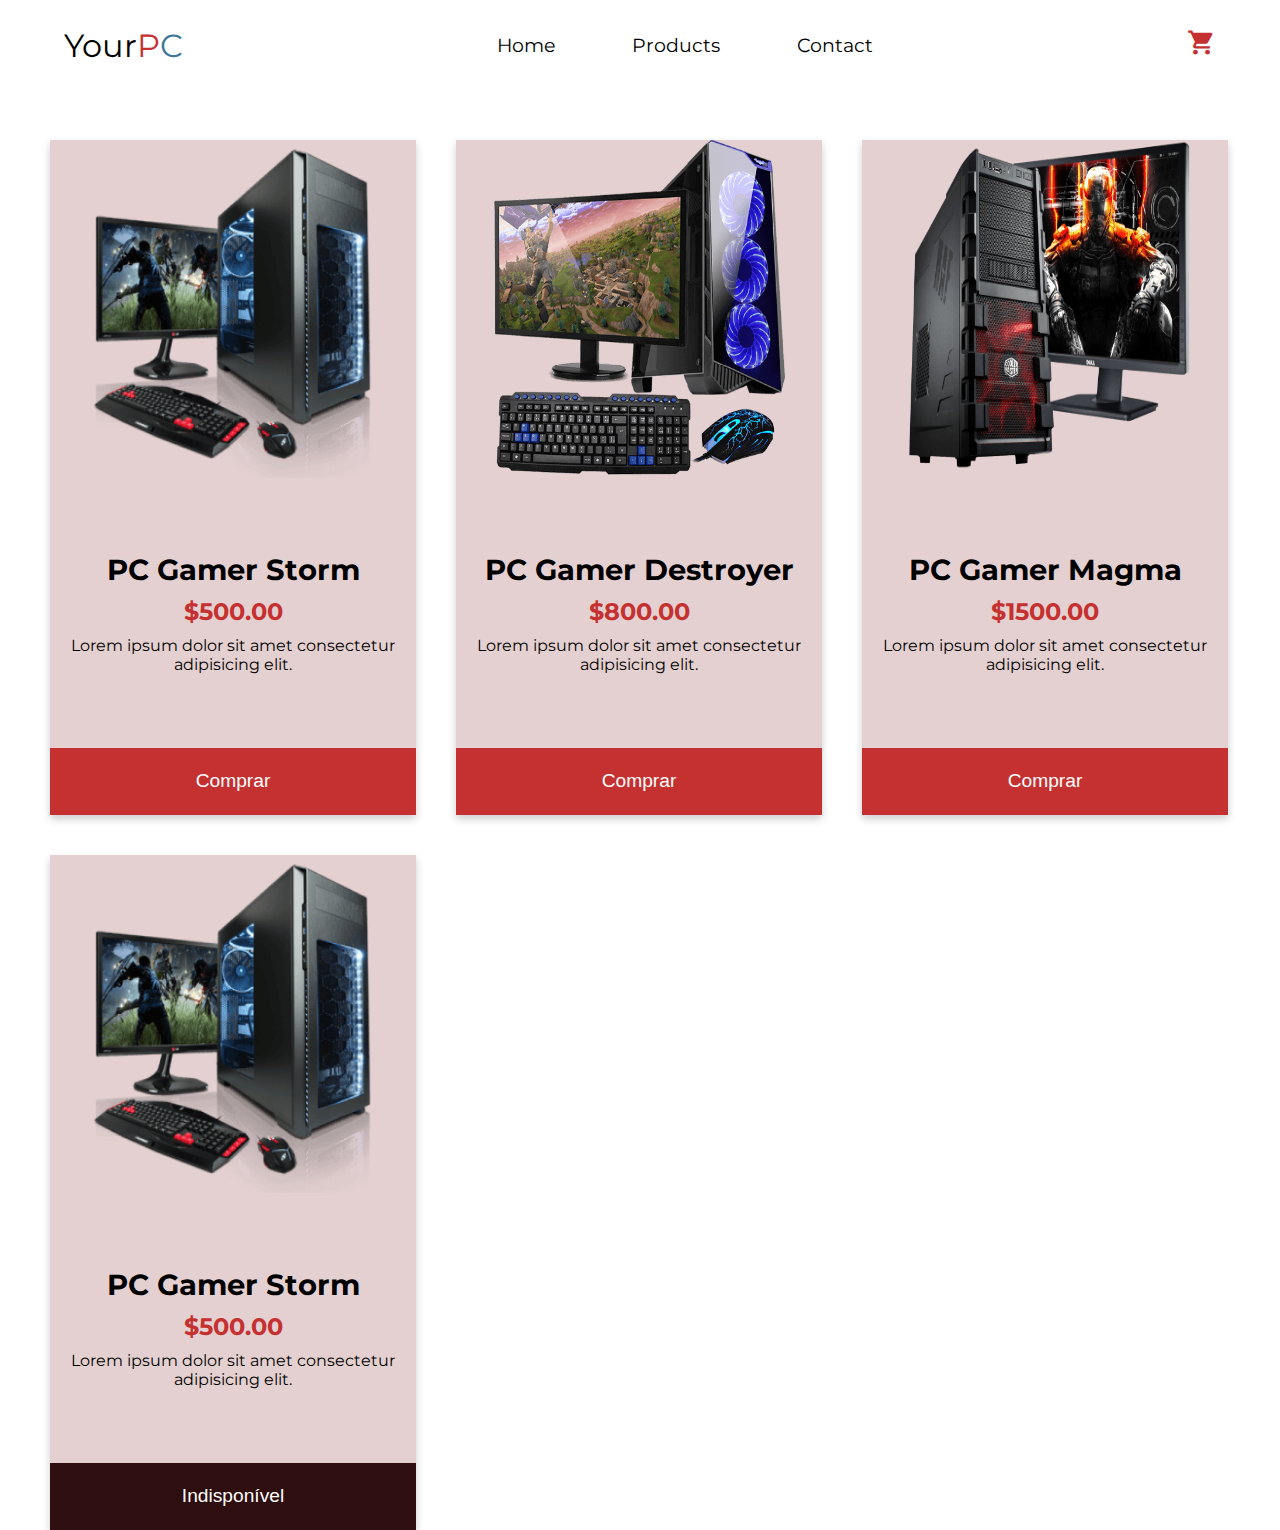
==== products.html @ d0541797 "novas páginas criadas" ====
<!DOCTYPE html>
<html lang="en">
<head>
    <meta charset="UTF-8">
    <meta name="viewport" content="width=device-width, initial-scale=1.0">
    <link href="https://fonts.googleapis.com/icon?family=Material+Icons" rel="stylesheet">
    <link href="https://fonts.googleapis.com/css2?family=Montserrat:ital,wght@0,500;0,600;1,400&display=swap" rel="stylesheet">
    <link rel="stylesheet" href="./css/products.css">
    <title>YourPC - Products</title>
</head>
<body>
    <header>
        <nav>
            <p class="logo">Your<span id="span-p">P</span><span id="span-c">C</span></p>
            <ul>
                <li><a href="./index.html" class="nav-link">Home</a></li>
                <li><a href="./products.html" class="nav-link">Products</a></li>
                <li><a href="./contact.html" class="nav-link">Contact</a></li>
            </ul>
            <div class="menu-icons">
                <a href="./cart.html"><i class="material-icons cart">shopping_cart</i></a>
                <a href="#"><i class="material-icons menu">menu</i></a>
            </div>
        </nav>
    </header>

    <main>
        <div class="product-card">
            <div class="thumbnail">
                <img src="./img/pc-1.png" alt="pc gamer">
            </div>
            <div class="product-info">
                <h1>PC Gamer Storm</h1>
                <h3>$500.00</h3>
                <p>Lorem ipsum dolor sit amet consectetur adipisicing elit.</p>
            </div>
            <div class="buy-cart">
                <button type="button" name="buy" class="buy">Comprar</button>
            </div>
        </div>

        <div class="product-card">
            <div class="thumbnail">
                <img src="./img/pc-2.png" alt="pc gamer">
            </div>
            <div class="product-info">
                <h1>PC Gamer Destroyer</h1>
                <h3>$800.00</h3>
                <p>Lorem ipsum dolor sit amet consectetur adipisicing elit.</p>
            </div>
            <div class="buy-cart">
                <button type="button" name="buy" class="buy">Comprar</button>
            </div>
        </div>
        <div class="product-card">
            <div class="thumbnail">
                <img src="./img/pc-3.png" alt="pc gamer">
            </div>
            <div class="product-info">
                <h1>PC Gamer Magma</h1>
                <h3>$1500.00</h3>
                <p>Lorem ipsum dolor sit amet consectetur adipisicing elit.</p>
            </div>
            <div class="buy-cart">
                <button type="button" name="buy" class="buy">Comprar</button>
            </div>
        </div>

        <div class="product-card">
            <div class="thumbnail">
                <img src="./img/pc-1.png" alt="pc gamer">
            </div>
            <div class="product-info">
                <h1>PC Gamer Storm</h1>
                <h3>$500.00</h3>
                <p>Lorem ipsum dolor sit amet consectetur adipisicing elit.</p>
            </div>
            <div class="buy-cart">
                <button type="button" name="buy" class="unavailable" disabled>Indisponível</button>
            </div>
        </div>

    </main>
    <i class="material-icons dark-mode" onclick="darkMode()">nights_stay</i>

    <script src="app.js"></script>
</body>
</html>
---- css/products.css ----
*{
    margin: 0;
    padding: 0;
    box-sizing: border-box;
}
body{
    width: 100%;
    height: 100vh;
    font-family: 'Montserrat', sans-serif;
    font-size: 100%;
    display: grid;
    grid-template-columns: 1fr;
    grid-template-rows: 10vh 90vh;
    justify-items: center;
    transition: background-color ease-in-out .6s,
    color ease-in-out .5s;
}

header{
    width: 90%;
    height: 10vh;
}
header nav{
    width: 100%;
    height: inherit;
    display: flex;
    align-items: center;
    justify-content: space-between;
}
header nav ul{
    list-style: none;
    display: flex;
}

header nav ul li a{
    text-decoration: none;
    margin: 2em;
    font-size: 1.2em;
    transition: color ease-in-out .4s;
    color: black;
}
header nav ul li a:hover{
    color: rgb(197, 48, 48);
    cursor: pointer;
}

header nav .logo{
    font-size: 2em;
    cursor: pointer;
}
header nav .logo #span-p{
    color: rgb(197, 48, 48);
}
header nav .logo #span-c{
    color: rgb(60, 117, 150);
}

header nav .menu-icons a{
    text-decoration: none;
}
header nav .menu-icons a .cart, .menu{
    color: rgb(197, 48, 48);
    font-size: 1.8em;
    transition: color ease-in-out .5s;
}
header nav .menu-icons a .cart:hover, .menu:hover{
    color: rgb(60, 117, 150);
}
header nav .menu-icons a .menu{
    display: none;
}

main{
    width: 100%;
    height: 100%;
    padding: 30px;
    display: flex;
    flex-wrap: wrap;
    align-items: center;
}

main .product-card{
    width: 30%;
    height: 90%;
    display: grid;
    grid-template-columns: 1fr;
    grid-template-rows: 50% 40% 10%; 
    align-items: center;
    justify-content: center;
    text-align: center;
    background-color: rgba(119, 21, 21, 0.2);
    margin: 20px;
    box-shadow: 0 4px 8px 0 rgba(0, 0, 0, 0.2);
    transition: transform linear .1s;
}

main .product-card:hover{
    transform: scale(1.02);
}

.product-card .thumbnail{
    width: 100%;
    height: 100%;
}
.product-card img{
    width:  80%;
    height: 100%;
}
.product-card .product-info{
    width: 100%;
    height: 100%;
    display: flex;
    flex-direction: column;
    align-items: center;
    justify-content: center;
}
.product-info h1{
    font-size: 1.8em;
}
.product-info h3{
    font-size: 1.5em;
    margin: 10px;
    color: rgb(197, 48, 48);
}

.product-card .buy-cart{
    width: 100%;
    height: 100%;
}
.buy-cart .buy{
    width: 100%;
    height: 100%;
    background-color:rgb(197, 48, 48);
    color: white;
    transition: background-color ease-in-out .5s;
    border: none;
    font-size: 1.2em;
}

.buy-cart .buy:hover{
    background-color:rgb(60, 117, 150);
    cursor: pointer;
}

.buy-cart .unavailable{
    width: 100%;
    height: 100%;
    background-color:rgb(46, 14, 14);
    color: white;
    transition: background-color ease-in-out .5s;
    border: none;
    font-size: 1.2em;
}

.buy-cart .unavailable:hover{
    background-color:rgb(18, 37, 48);
    cursor: not-allowed;
}









.dark-mode{
    position: fixed;
    bottom: 10px;
    right: 10px;
    font-size: 2em;
    color: rgb(197, 48, 48);
    transition: color ease-in-out .4s;
}
.dark-mode:hover{
    color: rgb(60, 117, 150);
    cursor: pointer;
}
.darkBody{
    background-color: black;
    color: #fff;
}


@media only screen and (max-width: 980px){
    
    header{
        width: 100%;
        height: 10vh;
    }
    header nav{
        width: 100%;
        height: inherit;
        display: flex;
        align-items: center;
        justify-content: space-around;
    }
    
}

@media only screen and (max-width: 700px){
    
    header{
        width: 100%;
        height: 10vh;
    }
    header nav{
        display: flex;
        align-items: center;
        justify-content: space-between;
        padding: 20px;
    }
    header nav ul{
        display: none;
    }
    header nav .menu-icons {
        width: 25%;
        display: flex;
        justify-content: space-between;
    }
    header nav .menu-icons a .menu{
        display: block;
    }
    
}
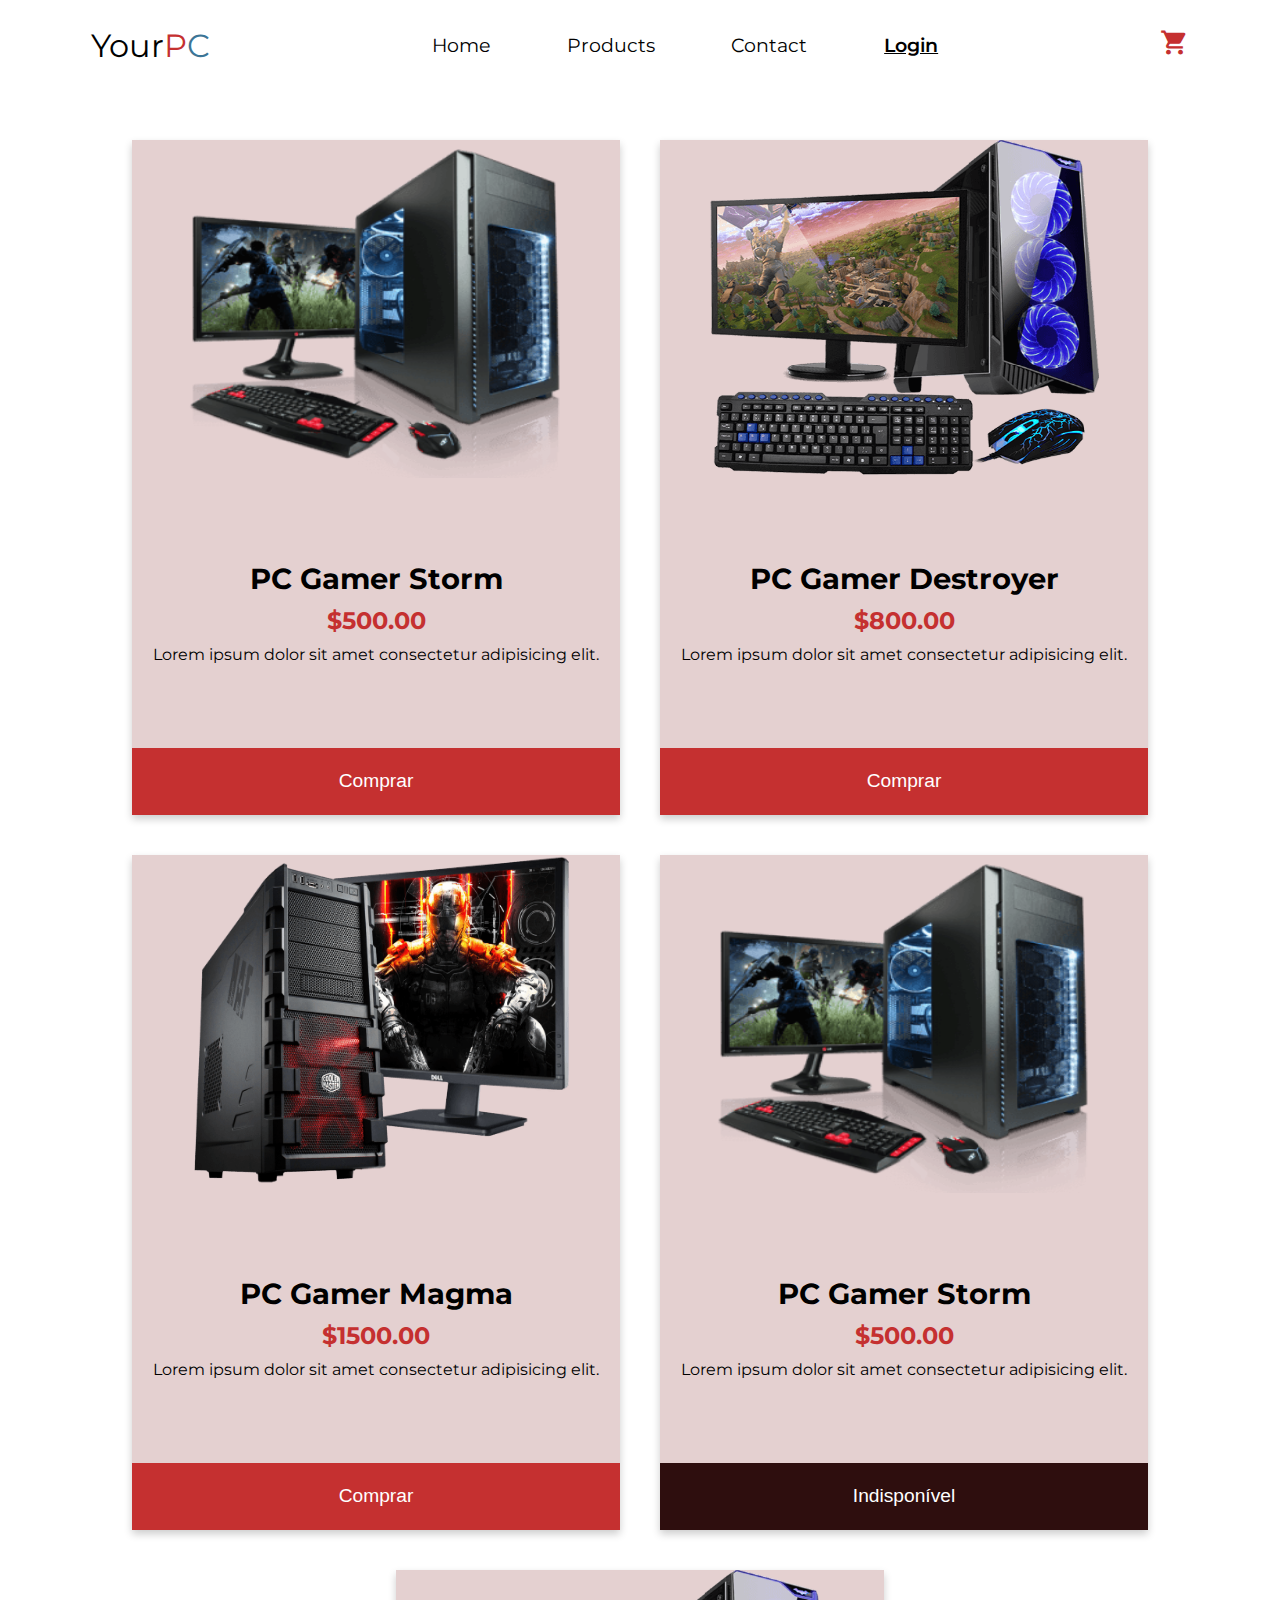
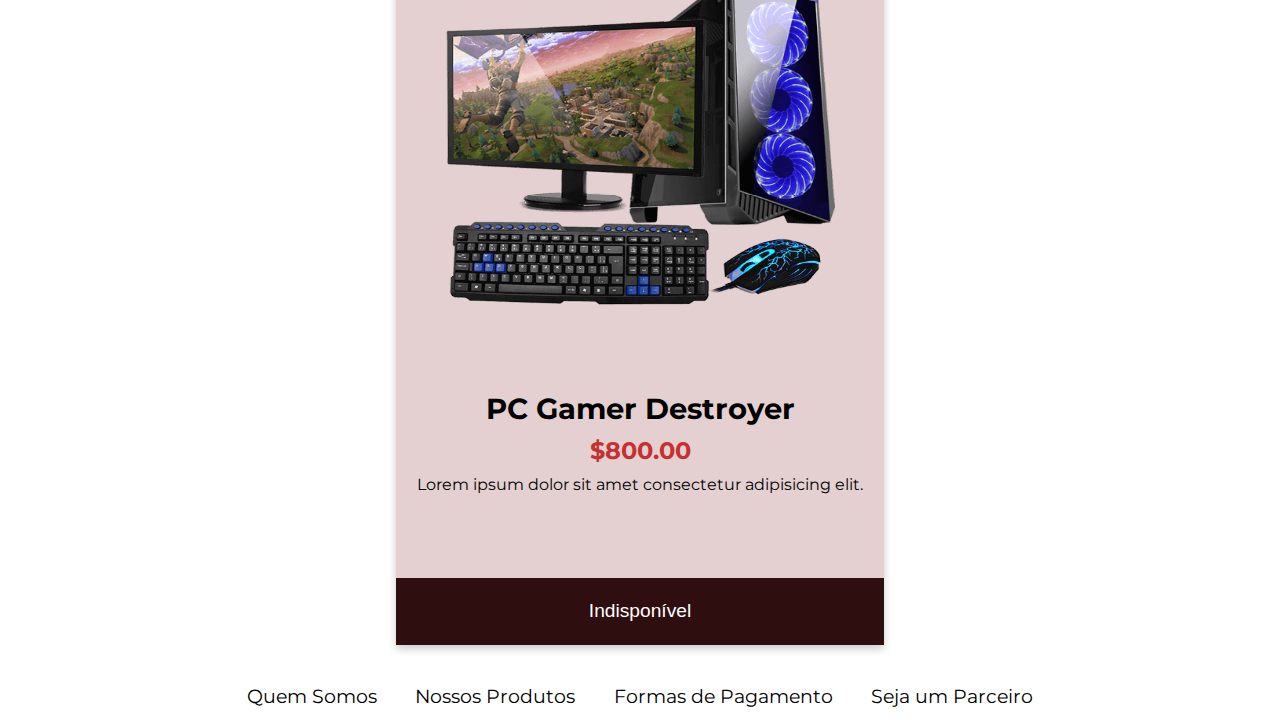
==== commit 5395da60: "Products alterado" ====
--- a/products.html
+++ b/products.html
@@ -16,6 +16,7 @@
                 <li><a href="./index.html" class="nav-link">Home</a></li>
                 <li><a href="./products.html" class="nav-link">Products</a></li>
                 <li><a href="./contact.html" class="nav-link">Contact</a></li>
+                <li><a href="./login.html" class="nav-link" style="text-decoration: underline; font-weight: 600;">Login</a></li>
             </ul>
             <div class="menu-icons">
                 <a href="./cart.html"><i class="material-icons cart">shopping_cart</i></a>
@@ -79,8 +80,30 @@
                 <button type="button" name="buy" class="unavailable" disabled>Indisponível</button>
             </div>
         </div>
+        <div class="product-card">
+            <div class="thumbnail">
+                <img src="./img/pc-2.png" alt="pc gamer">
+            </div>
+            <div class="product-info">
+                <h1>PC Gamer Destroyer</h1>
+                <h3>$800.00</h3>
+                <p>Lorem ipsum dolor sit amet consectetur adipisicing elit.</p>
+            </div>
+            <div class="buy-cart">
+                <button type="button" name="buy" class="unavailable" disabled>Indisponível</button>
+            </div>
+        </div>
 
+        <footer>
+            <div class="about">
+                <a href="#" class="nav-link">Quem Somos</a>
+                <a href="#" class="nav-link">Nossos Produtos</a>
+                <a href="#" class="nav-link">Formas de Pagamento</a>
+                <a href="#" class="nav-link">Seja um Parceiro</a>
+            </div>
+        </footer>
     </main>
+
     <i class="material-icons dark-mode" onclick="darkMode()">nights_stay</i>
 
     <script src="app.js"></script>
--- a/css/products.css
+++ b/css/products.css
@@ -96,6 +96,7 @@
 
 main .product-card:hover{
     transform: scale(1.02);
+    cursor: pointer;
 }
 
 .product-card .thumbnail{
@@ -157,12 +158,27 @@
     cursor: not-allowed;
 }
 
-
-
-
-
-
-
+main footer{
+    width: 100%;
+    height: 10vh;
+    display: flex;
+    flex-wrap: wrap;
+    align-items: center;
+    justify-content: center;
+}
+main footer .about a{
+    text-decoration: none;
+    margin: 2em;
+    font-size: 1.2em;
+    transition: color ease-in-out .4s;
+    color: black;
+    text-align: center;
+
+}
+main footer .about a:hover{
+    cursor: pointer;
+    color: rgb(197, 48, 48)!important;
+}
 
 
 .dark-mode{
@@ -183,7 +199,7 @@
 }
 
 
-@media only screen and (max-width: 980px){
+@media only screen and (max-width: 1300px){
     
     header{
         width: 100%;
@@ -195,6 +211,49 @@
         display: flex;
         align-items: center;
         justify-content: space-around;
+    }
+    main{
+        width: 100%;
+        height: 100%;
+
+        display: flex;
+        flex-wrap: wrap;
+        align-items: center;
+        justify-content: center;
+    }
+    main .product-card{
+        width: 40%;
+        height: 90%;
+        display: grid;
+        grid-template-columns: 1fr;
+        grid-template-rows: 50% 40% 10%; 
+        align-items: center;
+        justify-content: center;
+        text-align: center;
+        background-color: rgba(119, 21, 21, 0.2);
+        margin: 20px;
+        box-shadow: 0 4px 8px 0 rgba(0, 0, 0, 0.2);
+        transition: transform linear .1s;
+    }
+    main footer{
+        width: 100%;
+        height: auto;
+        display: flex;
+        align-items: center;
+        justify-content: center;
+    }
+    main footer .about{
+        display: flex;
+        flex-wrap: wrap;
+    }
+
+    main footer .about a{
+        text-decoration: none;
+        margin: 1em;
+        font-size: 1.2em;
+        transition: color ease-in-out .4s;
+        color: black;
+    
     }
     
 }
@@ -222,7 +281,60 @@
     header nav .menu-icons a .menu{
         display: block;
     }
-    
-}
-
-
+
+    main{
+        width: 100%;
+        height: 100%;
+        display: flex;
+        flex-wrap: wrap;
+        align-items: center;
+        justify-content: center;
+    }
+    main .product-card{
+        width: 90%;
+        height: 60%;
+        display: grid;
+        grid-template-columns: 1fr;
+        grid-template-rows: 50% 40% 10%; 
+        align-items: center;
+        justify-content: center;
+        text-align: center;
+        background-color: rgba(119, 21, 21, 0.2);
+        margin: 20px;
+        box-shadow: 0 4px 8px 0 rgba(0, 0, 0, 0.2);
+        transition: transform linear .1s;
+    }
+    .product-info h1{
+        font-size: 1.4em;
+    }
+    .product-info h3{
+        font-size: 1.2em;
+    }
+    main footer{
+        width: 100%;
+        height: auto;
+        display: flex;
+        flex-wrap: wrap;
+        align-items: center;
+        justify-content: center;
+        border-top: 2px solid rgb(197, 48, 48);
+        border-bottom: 3px solid rgb(197, 48, 48);
+        margin-top: 30px;
+    }
+    main footer .about{
+        display: block;
+    }
+    main footer .about a{
+        text-decoration: none;
+        margin: 2em;
+        font-size: 1.2em;
+        transition: color ease-in-out .4s;
+        color: black;
+        display: block;
+        text-align: center;
+    
+    }
+    
+}
+
+
